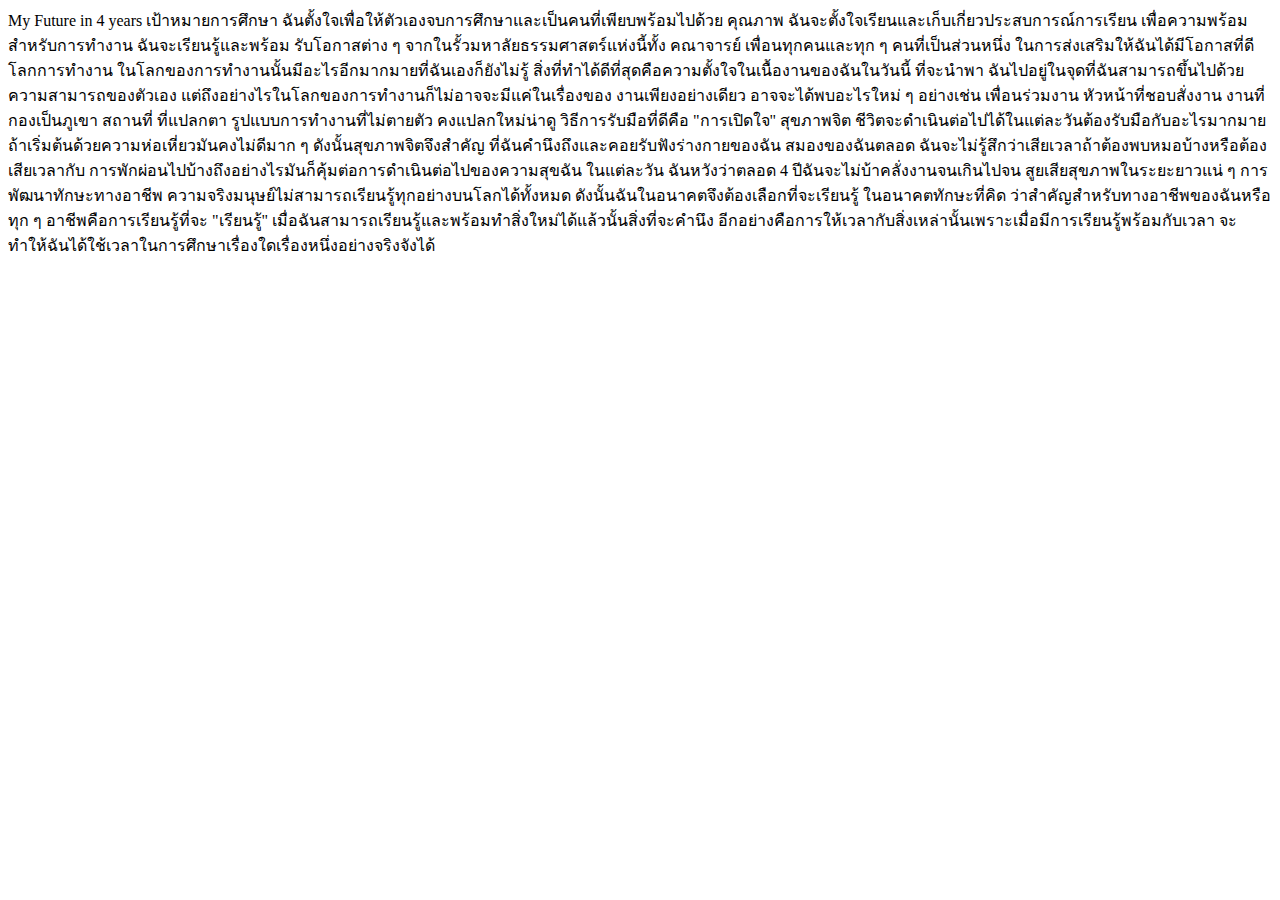
==== myfuture.html @ dcf992e1 "Add information for all HTML" ====
<!DOCTYPE html>
<html lang="en">
<head>
    <meta charset="UTF-8">
    <meta name="viewport" content="width=device-width, initial-scale=1.0">
    <title>Document</title>
</head>
<body>

    My Future in 4 years

    เป้าหมายการศึกษา
    ฉันตั้งใจเพื่อให้ตัวเองจบการศึกษาและเป็นคนที่เพียบพร้อมไปด้วย
    คุณภาพ ฉันจะตั้งใจเรียนและเก็บเกี่ยวประสบการณ์การเรียน
    เพื่อความพร้อมสำหรับการทำงาน ฉันจะเรียนรู้และพร้อม
    รับโอกาสต่าง ๆ จากในรั้วมหาลัยธรรมศาสตร์แห่งนี้ทั้ง
    คณาจารย์ เพื่อนทุกคนและทุก ๆ คนที่เป็นส่วนหนึ่ง
    ในการส่งเสริมให้ฉันได้มีโอกาสที่ดี 

    โลกการทำงาน
    ในโลกของการทำงานนั้นมีอะไรอีกมากมายที่ฉันเองก็ยังไม่รู้
    สิ่งที่ทำได้ดีที่สุดคือความตั้งใจในเนื้องานของฉันในวันนี้ ที่จะนำพา
    ฉันไปอยู่ในจุดที่ฉันสามารถขึ้นไปด้วยความสามารถของตัวเอง
    แต่ถึงอย่างไรในโลกของการทำงานก็ไม่อาจจะมีแค่ในเรื่องของ
    งานเพียงอย่างเดียว อาจจะได้พบอะไรใหม่ ๆ อย่างเช่น 
    เพื่อนร่วมงาน หัวหน้าที่ชอบสั่งงาน งานที่กองเป็นภูเขา สถานที่
    ที่แปลกตา รูปแบบการทำงานที่ไม่ตายตัว คงแปลกใหม่น่าดู
    วิธีการรับมือที่ดีคือ "การเปิดใจ" 

    สุขภาพจิต
    ชีวิตจะดำเนินต่อไปได้ในแต่ละวันต้องรับมือกับอะไรมากมาย
    ถ้าเริ่มต้นด้วยความห่อเหี่ยวมันคงไม่ดีมาก ๆ ดังนั้นสุขภาพจิตจึงสำคัญ
    ที่ฉันคำนึงถึงและคอยรับฟังร่างกายของฉัน สมองของฉันตลอด
    ฉันจะไม่รู้สึกว่าเสียเวลาถ้าต้องพบหมอบ้างหรือต้องเสียเวลากับ
    การพักผ่อนไปบ้างถึงอย่างไรมันก็คุ้มต่อการดำเนินต่อไปของความสุขฉัน
    ในแต่ละวัน ฉันหวังว่าตลอด 4 ปีฉันจะไม่บ้าคลั่งงานจนเกินไปจน
    สูยเสียสุขภาพในระยะยาวแน่ ๆ

    การพัฒนาทักษะทางอาชีพ
    ความจริงมนุษย์ไม่สามารถเรียนรู้ทุกอย่างบนโลกได้ทั้งหมด
    ดังนั้นฉันในอนาคตจึงต้องเลือกที่จะเรียนรู้ ในอนาคตทักษะที่คิด
    ว่าสำคัญสำหรับทางอาชีพของฉันหรือทุก ๆ อาชีพคือการเรียนรู้ที่จะ
    "เรียนรู้" เมื่อฉันสามารถเรียนรู้และพร้อมทำสิ่งใหม่ได้แล้วนั้นสิ่งที่จะคำนึง
    อีกอย่างคือการให้เวลากับสิ่งเหล่านั้นเพราะเมื่อมีการเรียนรู้พร้อมกับเวลา
    จะทำให้ฉันได้ใช้เวลาในการศึกษาเรื่องใดเรื่องหนึ่งอย่างจริงจังได้

</body>
</html>
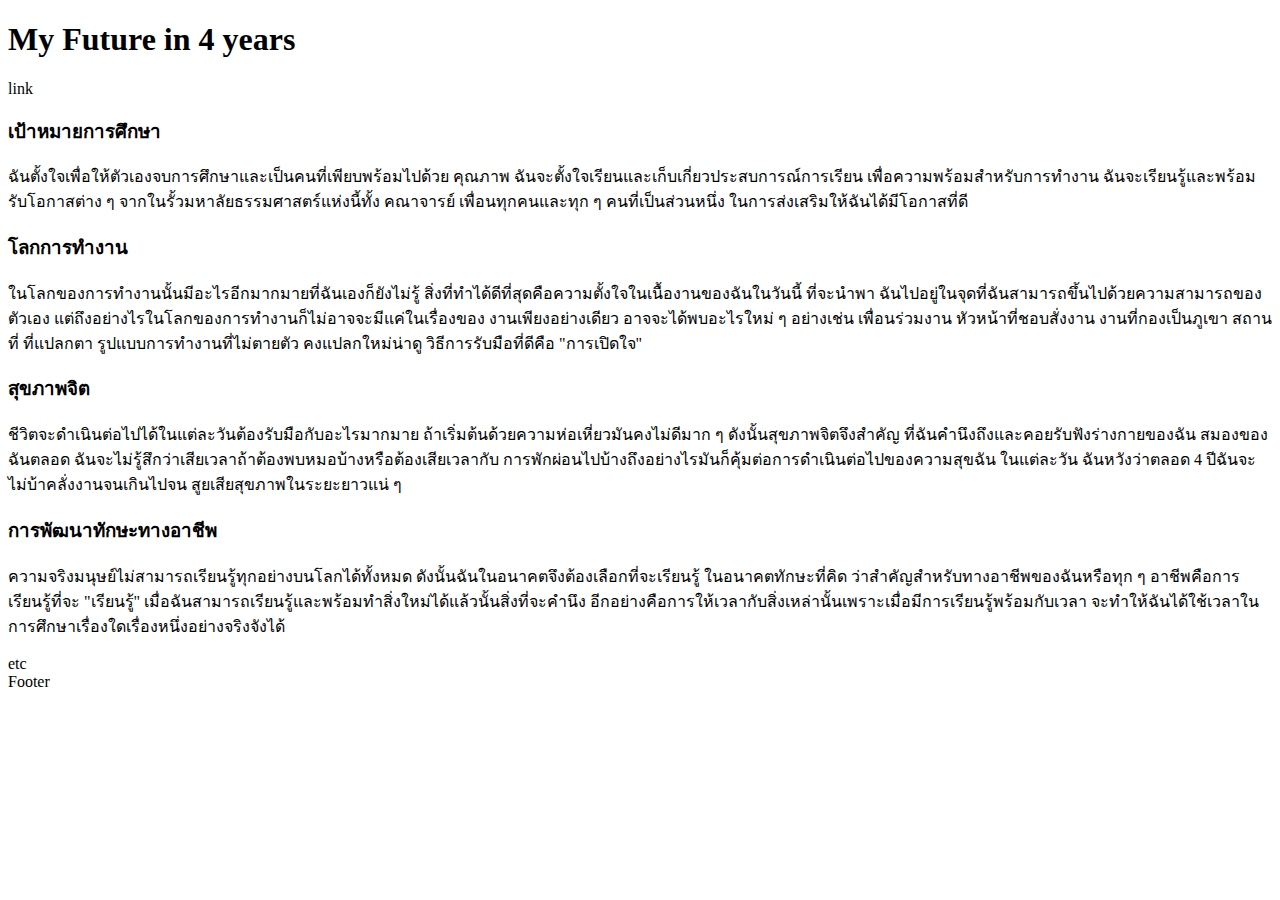
==== commit 652ab344: "Update HTML file and Create mystyle.css" ====
--- a/myfuture.html
+++ b/myfuture.html
@@ -7,42 +7,54 @@
 </head>
 <body>
 
-    My Future in 4 years
+    <header>
+        <h1>My Future in 4 years</h1>
+    </header>
 
-    เป้าหมายการศึกษา
-    ฉันตั้งใจเพื่อให้ตัวเองจบการศึกษาและเป็นคนที่เพียบพร้อมไปด้วย
-    คุณภาพ ฉันจะตั้งใจเรียนและเก็บเกี่ยวประสบการณ์การเรียน
-    เพื่อความพร้อมสำหรับการทำงาน ฉันจะเรียนรู้และพร้อม
-    รับโอกาสต่าง ๆ จากในรั้วมหาลัยธรรมศาสตร์แห่งนี้ทั้ง
-    คณาจารย์ เพื่อนทุกคนและทุก ๆ คนที่เป็นส่วนหนึ่ง
-    ในการส่งเสริมให้ฉันได้มีโอกาสที่ดี 
+    <nav>link</nav>
 
-    โลกการทำงาน
-    ในโลกของการทำงานนั้นมีอะไรอีกมากมายที่ฉันเองก็ยังไม่รู้
-    สิ่งที่ทำได้ดีที่สุดคือความตั้งใจในเนื้องานของฉันในวันนี้ ที่จะนำพา
-    ฉันไปอยู่ในจุดที่ฉันสามารถขึ้นไปด้วยความสามารถของตัวเอง
-    แต่ถึงอย่างไรในโลกของการทำงานก็ไม่อาจจะมีแค่ในเรื่องของ
-    งานเพียงอย่างเดียว อาจจะได้พบอะไรใหม่ ๆ อย่างเช่น 
-    เพื่อนร่วมงาน หัวหน้าที่ชอบสั่งงาน งานที่กองเป็นภูเขา สถานที่
-    ที่แปลกตา รูปแบบการทำงานที่ไม่ตายตัว คงแปลกใหม่น่าดู
-    วิธีการรับมือที่ดีคือ "การเปิดใจ" 
+    <article>
+        <h3>เป้าหมายการศึกษา</h3>
+        <p>ฉันตั้งใจเพื่อให้ตัวเองจบการศึกษาและเป็นคนที่เพียบพร้อมไปด้วย
+            คุณภาพ ฉันจะตั้งใจเรียนและเก็บเกี่ยวประสบการณ์การเรียน
+            เพื่อความพร้อมสำหรับการทำงาน ฉันจะเรียนรู้และพร้อม
+            รับโอกาสต่าง ๆ จากในรั้วมหาลัยธรรมศาสตร์แห่งนี้ทั้ง
+            คณาจารย์ เพื่อนทุกคนและทุก ๆ คนที่เป็นส่วนหนึ่ง
+            ในการส่งเสริมให้ฉันได้มีโอกาสที่ดี</p>
 
-    สุขภาพจิต
-    ชีวิตจะดำเนินต่อไปได้ในแต่ละวันต้องรับมือกับอะไรมากมาย
-    ถ้าเริ่มต้นด้วยความห่อเหี่ยวมันคงไม่ดีมาก ๆ ดังนั้นสุขภาพจิตจึงสำคัญ
-    ที่ฉันคำนึงถึงและคอยรับฟังร่างกายของฉัน สมองของฉันตลอด
-    ฉันจะไม่รู้สึกว่าเสียเวลาถ้าต้องพบหมอบ้างหรือต้องเสียเวลากับ
-    การพักผ่อนไปบ้างถึงอย่างไรมันก็คุ้มต่อการดำเนินต่อไปของความสุขฉัน
-    ในแต่ละวัน ฉันหวังว่าตลอด 4 ปีฉันจะไม่บ้าคลั่งงานจนเกินไปจน
-    สูยเสียสุขภาพในระยะยาวแน่ ๆ
+        <h3>โลกการทำงาน</h3>
+        <p>ในโลกของการทำงานนั้นมีอะไรอีกมากมายที่ฉันเองก็ยังไม่รู้
+            สิ่งที่ทำได้ดีที่สุดคือความตั้งใจในเนื้องานของฉันในวันนี้ ที่จะนำพา
+            ฉันไปอยู่ในจุดที่ฉันสามารถขึ้นไปด้วยความสามารถของตัวเอง
+            แต่ถึงอย่างไรในโลกของการทำงานก็ไม่อาจจะมีแค่ในเรื่องของ
+            งานเพียงอย่างเดียว อาจจะได้พบอะไรใหม่ ๆ อย่างเช่น 
+            เพื่อนร่วมงาน หัวหน้าที่ชอบสั่งงาน งานที่กองเป็นภูเขา สถานที่
+            ที่แปลกตา รูปแบบการทำงานที่ไม่ตายตัว คงแปลกใหม่น่าดู
+            วิธีการรับมือที่ดีคือ "การเปิดใจ"</p>
+    
+        <h3>สุขภาพจิต</h3>
+        <p>ชีวิตจะดำเนินต่อไปได้ในแต่ละวันต้องรับมือกับอะไรมากมาย
+            ถ้าเริ่มต้นด้วยความห่อเหี่ยวมันคงไม่ดีมาก ๆ ดังนั้นสุขภาพจิตจึงสำคัญ
+            ที่ฉันคำนึงถึงและคอยรับฟังร่างกายของฉัน สมองของฉันตลอด
+            ฉันจะไม่รู้สึกว่าเสียเวลาถ้าต้องพบหมอบ้างหรือต้องเสียเวลากับ
+            การพักผ่อนไปบ้างถึงอย่างไรมันก็คุ้มต่อการดำเนินต่อไปของความสุขฉัน
+            ในแต่ละวัน ฉันหวังว่าตลอด 4 ปีฉันจะไม่บ้าคลั่งงานจนเกินไปจน
+            สูยเสียสุขภาพในระยะยาวแน่ ๆ</p>
+    
+        <h3>การพัฒนาทักษะทางอาชีพ</h3>
+        <p>ความจริงมนุษย์ไม่สามารถเรียนรู้ทุกอย่างบนโลกได้ทั้งหมด
+            ดังนั้นฉันในอนาคตจึงต้องเลือกที่จะเรียนรู้ ในอนาคตทักษะที่คิด
+            ว่าสำคัญสำหรับทางอาชีพของฉันหรือทุก ๆ อาชีพคือการเรียนรู้ที่จะ
+            "เรียนรู้" เมื่อฉันสามารถเรียนรู้และพร้อมทำสิ่งใหม่ได้แล้วนั้นสิ่งที่จะคำนึง
+            อีกอย่างคือการให้เวลากับสิ่งเหล่านั้นเพราะเมื่อมีการเรียนรู้พร้อมกับเวลา
+            จะทำให้ฉันได้ใช้เวลาในการศึกษาเรื่องใดเรื่องหนึ่งอย่างจริงจังได้</p>
+    </article>
 
-    การพัฒนาทักษะทางอาชีพ
-    ความจริงมนุษย์ไม่สามารถเรียนรู้ทุกอย่างบนโลกได้ทั้งหมด
-    ดังนั้นฉันในอนาคตจึงต้องเลือกที่จะเรียนรู้ ในอนาคตทักษะที่คิด
-    ว่าสำคัญสำหรับทางอาชีพของฉันหรือทุก ๆ อาชีพคือการเรียนรู้ที่จะ
-    "เรียนรู้" เมื่อฉันสามารถเรียนรู้และพร้อมทำสิ่งใหม่ได้แล้วนั้นสิ่งที่จะคำนึง
-    อีกอย่างคือการให้เวลากับสิ่งเหล่านั้นเพราะเมื่อมีการเรียนรู้พร้อมกับเวลา
-    จะทำให้ฉันได้ใช้เวลาในการศึกษาเรื่องใดเรื่องหนึ่งอย่างจริงจังได้
+    <div>etc</div>
+    
+    <footer>Footer</footer>
 
+    
+    
 </body>
 </html>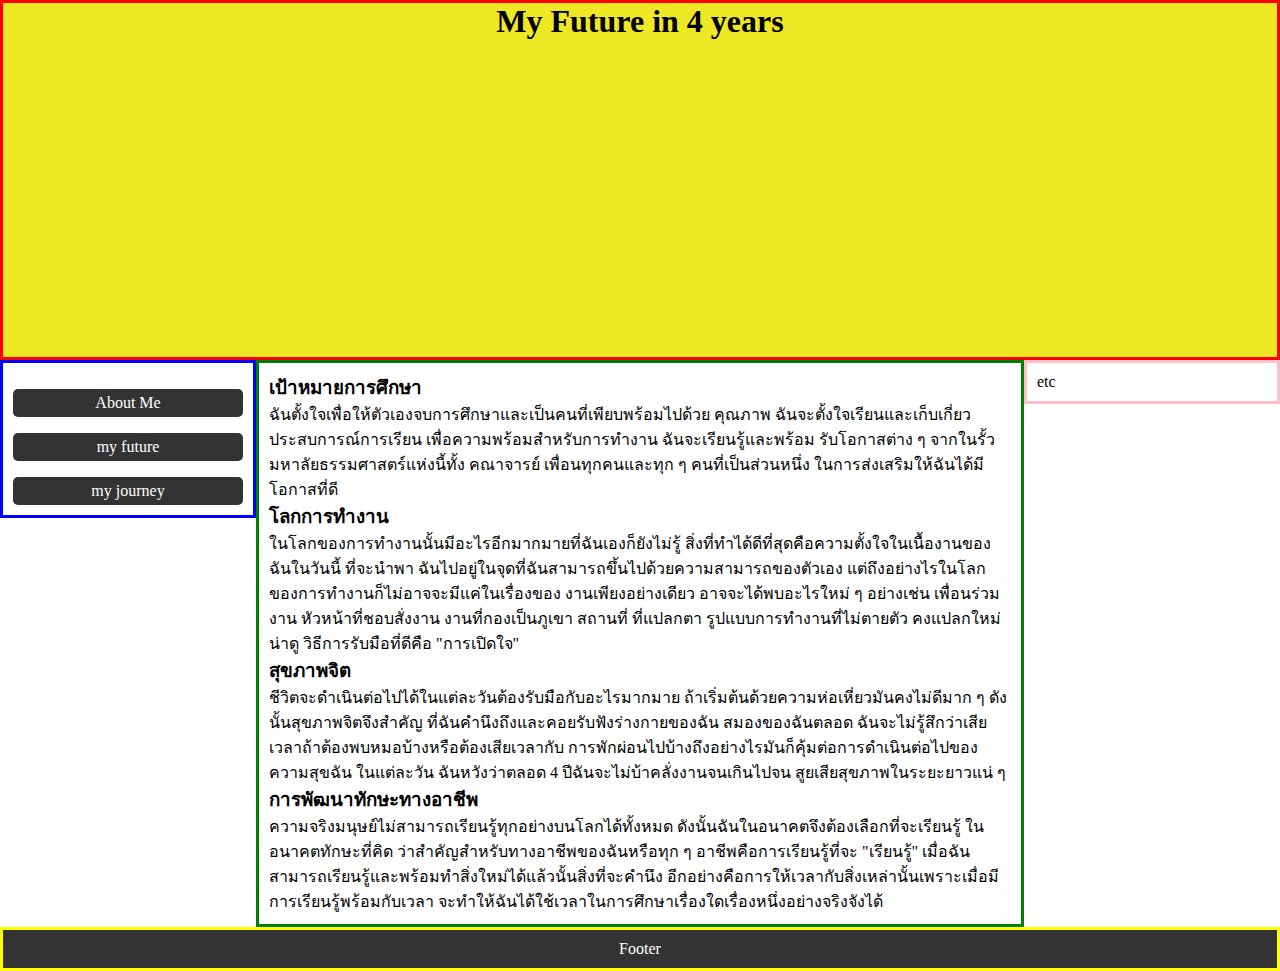
==== commit 32d39218: "Update over all of HTML and CSS" ====
--- a/myfuture.html
+++ b/myfuture.html
@@ -4,14 +4,19 @@
     <meta charset="UTF-8">
     <meta name="viewport" content="width=device-width, initial-scale=1.0">
     <title>Document</title>
+    <link rel="stylesheet" href="mystyle.css">
 </head>
 <body>
 
-    <header>
+    <header class="header_ft">
         <h1>My Future in 4 years</h1>
     </header>
 
-    <nav>link</nav>
+    <nav class="pages">
+        <a href="index.html" class="button">About Me</a>
+        <a href="myfuture.html" class="button">my future</a>
+        <a href="myjourney.html" class="button">my journey</a>
+    </nav>
 
     <article>
         <h3>เป้าหมายการศึกษา</h3>
@@ -50,8 +55,8 @@
             จะทำให้ฉันได้ใช้เวลาในการศึกษาเรื่องใดเรื่องหนึ่งอย่างจริงจังได้</p>
     </article>
 
-    <div>etc</div>
-    
+    <div class="etc">etc</div>
+
     <footer>Footer</footer>
 
     
--- a/mystyle.css
+++ b/mystyle.css
@@ -0,0 +1,60 @@
+* {
+    padding: 0;
+    margin: 0;
+    box-sizing: border-box;
+}
+
+header {
+    border: solid red;
+    height: 360px;
+    width: 100%;
+}
+
+.header_ft {
+    background-color: rgb(238, 231, 36);
+    text-align: center;
+}
+
+.pages {
+    border: solid blue;
+    padding: 10px;
+    width: 20%;
+    float: left;
+}
+
+.button {
+    text-decoration: none;
+    margin-top: 16px;
+    padding: 5px 0;
+    width: 100%;
+    float: left;
+    clear: both;
+    color: #fff;
+    text-align: center;
+    background-color: #333;
+    border-radius: 5px;
+}
+
+article {
+    border: solid green;
+    padding: 10px;
+    width: 60%;
+    float: left;
+}
+
+.etc {
+    border: solid pink;
+    padding: 10px;
+    width: 20%;
+    float: left;
+}
+
+footer {
+    border: solid yellow;
+    padding: 10px;
+    width: 100%;
+    clear: both;
+    color: #fff;
+    background-color: #333;
+    text-align: center;
+}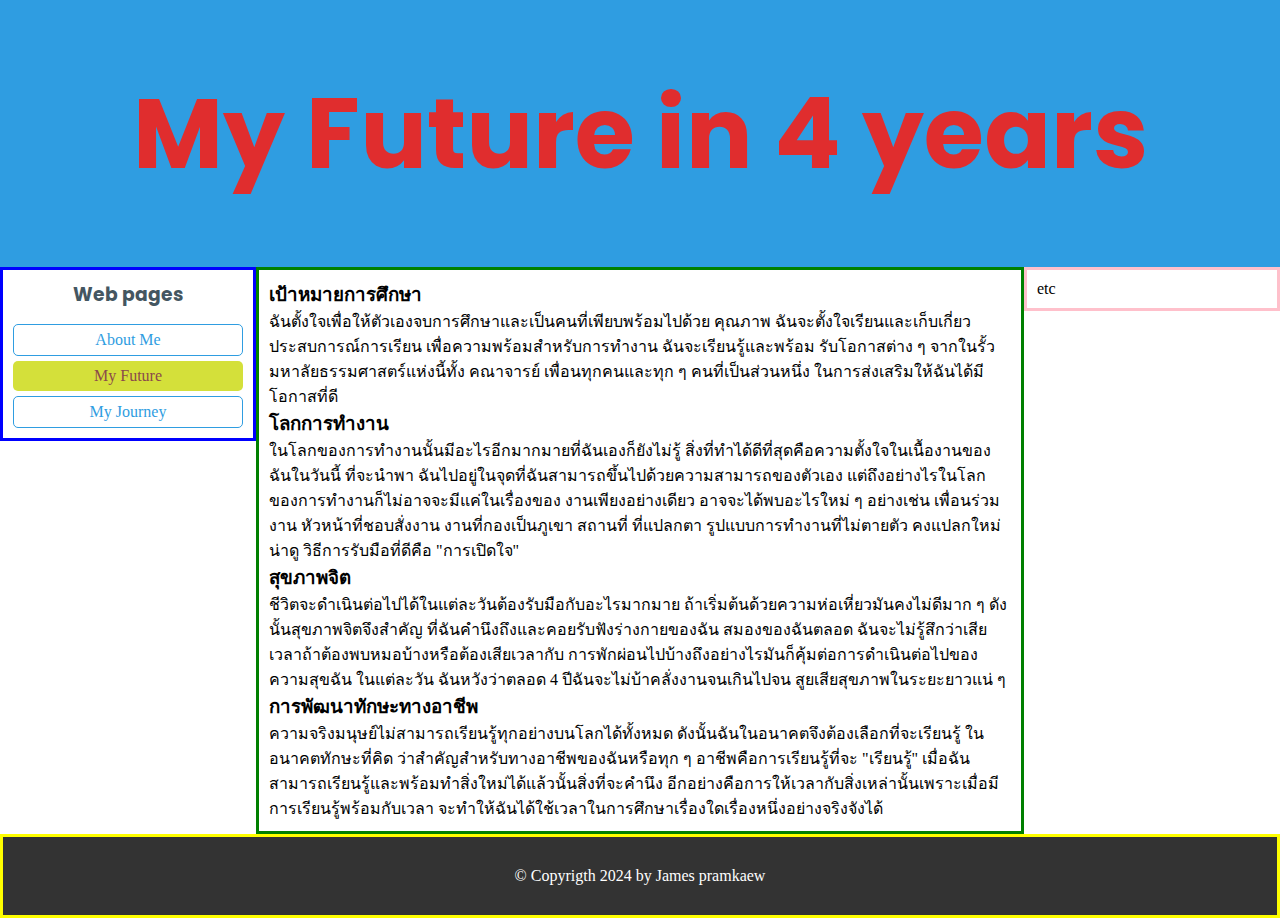
==== commit 949a947c: "Update for all" ====
--- a/myfuture.html
+++ b/myfuture.html
@@ -13,9 +13,10 @@
     </header>
 
     <nav class="pages">
+        <h3>Web pages</h3>
         <a href="index.html" class="button">About Me</a>
-        <a href="myfuture.html" class="button">my future</a>
-        <a href="myjourney.html" class="button">my journey</a>
+        <a href="myfuture.html" id="here">My Future</a>
+        <a href="myjourney.html" class="button">My Journey</a>
     </nav>
 
     <article>
@@ -57,7 +58,7 @@
 
     <div class="etc">etc</div>
 
-    <footer>Footer</footer>
+    <footer>&copy Copyrigth 2024 by James pramkaew</footer>
 
     
     
--- a/mystyle.css
+++ b/mystyle.css
@@ -1,3 +1,5 @@
+@import url('https://fonts.googleapis.com/css2?family=Poppins:ital,wght@0,100;0,200;0,300;0,400;0,500;0,600;0,700;0,800;0,900;1,100;1,200;1,300;1,400;1,500;1,600;1,700;1,800;1,900&display=swap');
+
 * {
     padding: 0;
     margin: 0;
@@ -5,14 +7,19 @@
 }
 
 header {
-    border: solid red;
-    height: 360px;
+    padding: 60px;
     width: 100%;
 }
 
 .header_ft {
-    background-color: rgb(238, 231, 36);
+    background-color: #2F9DE1;
     text-align: center;
+}
+
+.header_ft h1 {
+    font-family: Poppins;
+    font-size: 98px;
+    color: #E02D2E;
 }
 
 .pages {
@@ -22,16 +29,37 @@
     float: left;
 }
 
+.pages h3 {
+    font-family: Poppins;
+    color: #445661;
+    text-align: center;
+    margin-bottom: 10px;
+}
+
 .button {
     text-decoration: none;
-    margin-top: 16px;
-    padding: 5px 0;
+    margin-top: 5px;
+    padding: 6px 0;
     width: 100%;
     float: left;
     clear: both;
-    color: #fff;
+    color: #2F9DE1;
     text-align: center;
-    background-color: #333;
+    /* background-color: #D4E03A; */
+    border: 1px solid #2F9DE1;
+    border-radius: 5px;
+}
+
+#here {
+    text-decoration: none;
+    margin-top: 5px;
+    padding: 6px 0;
+    width: 100%;
+    float: left;
+    clear: both;
+    color: #8B4A4B;
+    text-align: center;
+    background-color: #D4E03A;
     border-radius: 5px;
 }
 
@@ -51,7 +79,7 @@
 
 footer {
     border: solid yellow;
-    padding: 10px;
+    padding: 30px;
     width: 100%;
     clear: both;
     color: #fff;
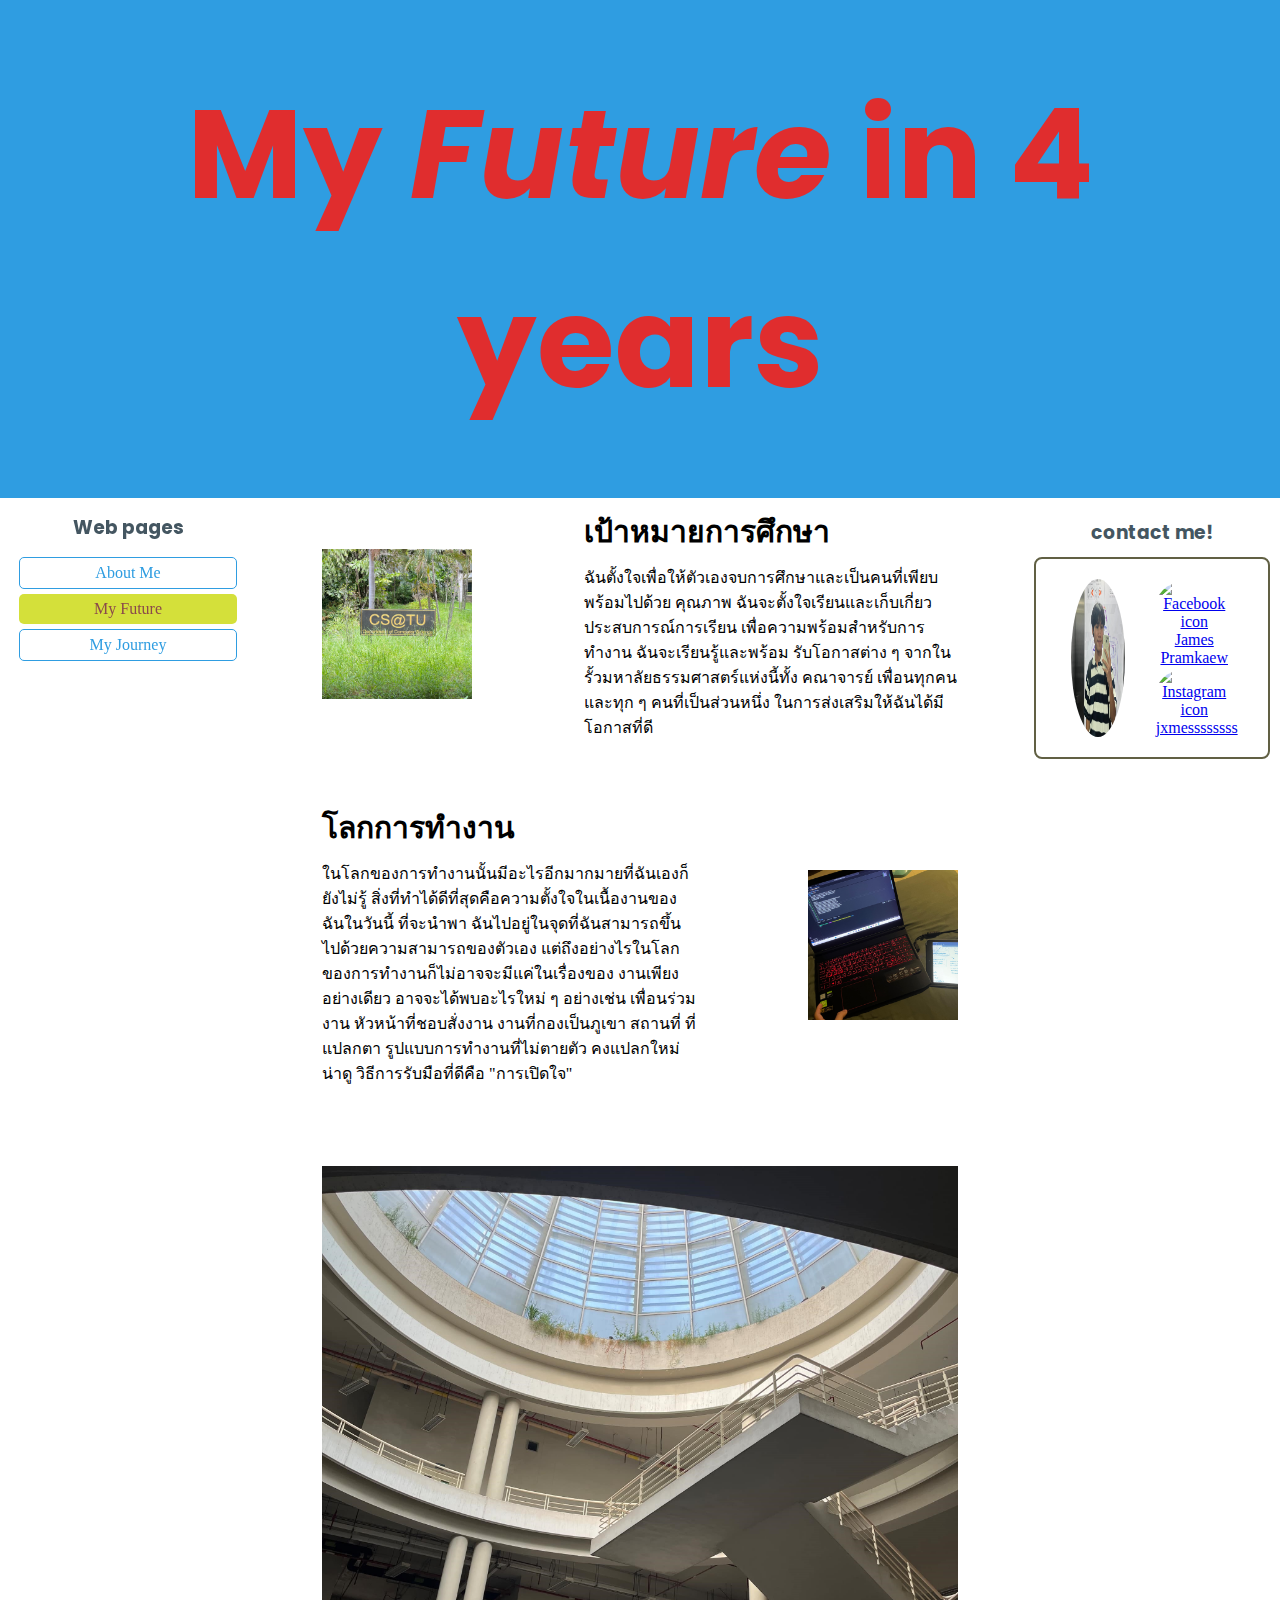
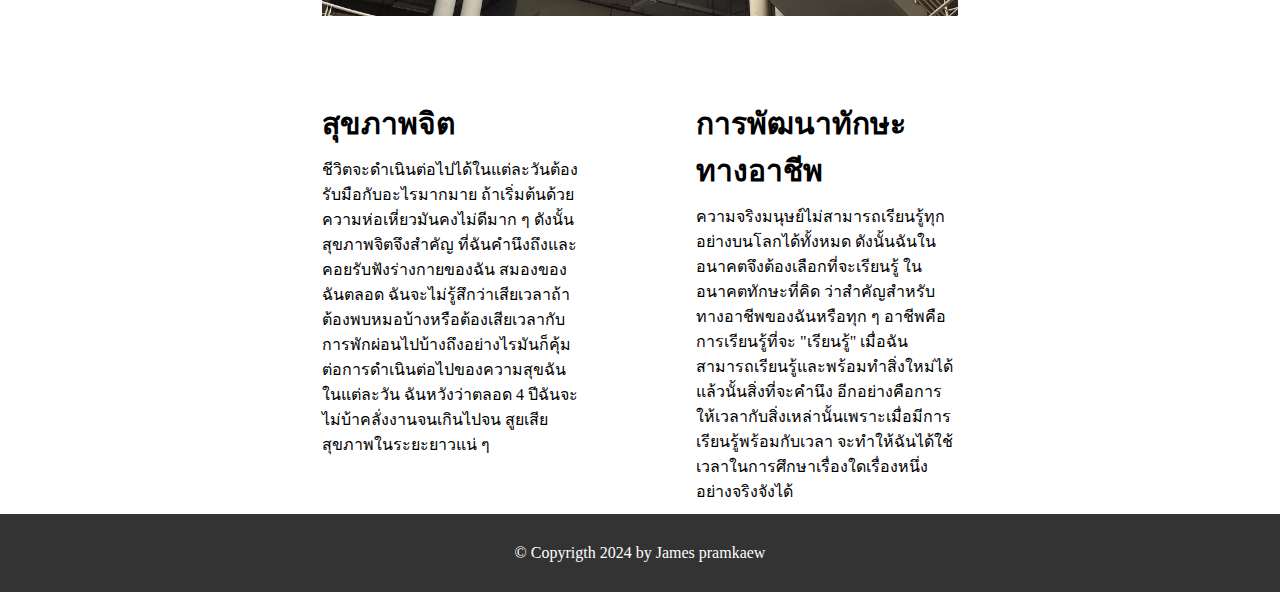
==== commit ed98f093: "Update Decorate web page, create resources to add photo" ====
--- a/myfuture.html
+++ b/myfuture.html
@@ -3,60 +3,111 @@
 <head>
     <meta charset="UTF-8">
     <meta name="viewport" content="width=device-width, initial-scale=1.0">
-    <title>Document</title>
+    <title>My Future</title>
     <link rel="stylesheet" href="mystyle.css">
 </head>
 <body>
 
+    <!-- header section -->
     <header class="header_ft">
-        <h1>My Future in 4 years</h1>
+        <h1>My <i>Future</i> in 4 years</h1>
     </header>
+    <!-- header section -->
 
+    <!-- nav section -->
     <nav class="pages">
-        <h3>Web pages</h3>
-        <a href="index.html" class="button">About Me</a>
-        <a href="myfuture.html" id="here">My Future</a>
-        <a href="myjourney.html" class="button">My Journey</a>
+        <div class="pages-con">
+            <h3>Web pages</h3>
+            <div>
+                <a href="index.html" class="button">About Me</a>
+                <a href="myfuture.html" id="here">My Future</a>
+                <a href="myjourney.html" class="button">My Journey</a>
+            </div>
+        </div>
     </nav>
+    <!-- nav section -->
 
+    <!-- article section -->
     <article>
-        <h3>เป้าหมายการศึกษา</h3>
-        <p>ฉันตั้งใจเพื่อให้ตัวเองจบการศึกษาและเป็นคนที่เพียบพร้อมไปด้วย
-            คุณภาพ ฉันจะตั้งใจเรียนและเก็บเกี่ยวประสบการณ์การเรียน
-            เพื่อความพร้อมสำหรับการทำงาน ฉันจะเรียนรู้และพร้อม
-            รับโอกาสต่าง ๆ จากในรั้วมหาลัยธรรมศาสตร์แห่งนี้ทั้ง
-            คณาจารย์ เพื่อนทุกคนและทุก ๆ คนที่เป็นส่วนหนึ่ง
-            ในการส่งเสริมให้ฉันได้มีโอกาสที่ดี</p>
+        <div class="container">
+            <div class="con-1">
+                <img src="resources/cstu_sign.jpg" alt="CSTU sign">
+                <div class="con-1-info">
+                    <h3>เป้าหมายการศึกษา</h3>
+                    <p>ฉันตั้งใจเพื่อให้ตัวเองจบการศึกษาและเป็นคนที่เพียบพร้อมไปด้วย
+                        คุณภาพ ฉันจะตั้งใจเรียนและเก็บเกี่ยวประสบการณ์การเรียน
+                        เพื่อความพร้อมสำหรับการทำงาน ฉันจะเรียนรู้และพร้อม
+                        รับโอกาสต่าง ๆ จากในรั้วมหาลัยธรรมศาสตร์แห่งนี้ทั้ง
+                        คณาจารย์ เพื่อนทุกคนและทุก ๆ คนที่เป็นส่วนหนึ่ง
+                        ในการส่งเสริมให้ฉันได้มีโอกาสที่ดี
+                    </p>
+                </div>
+            </div>
 
-        <h3>โลกการทำงาน</h3>
-        <p>ในโลกของการทำงานนั้นมีอะไรอีกมากมายที่ฉันเองก็ยังไม่รู้
-            สิ่งที่ทำได้ดีที่สุดคือความตั้งใจในเนื้องานของฉันในวันนี้ ที่จะนำพา
-            ฉันไปอยู่ในจุดที่ฉันสามารถขึ้นไปด้วยความสามารถของตัวเอง
-            แต่ถึงอย่างไรในโลกของการทำงานก็ไม่อาจจะมีแค่ในเรื่องของ
-            งานเพียงอย่างเดียว อาจจะได้พบอะไรใหม่ ๆ อย่างเช่น 
-            เพื่อนร่วมงาน หัวหน้าที่ชอบสั่งงาน งานที่กองเป็นภูเขา สถานที่
-            ที่แปลกตา รูปแบบการทำงานที่ไม่ตายตัว คงแปลกใหม่น่าดู
-            วิธีการรับมือที่ดีคือ "การเปิดใจ"</p>
-    
-        <h3>สุขภาพจิต</h3>
-        <p>ชีวิตจะดำเนินต่อไปได้ในแต่ละวันต้องรับมือกับอะไรมากมาย
-            ถ้าเริ่มต้นด้วยความห่อเหี่ยวมันคงไม่ดีมาก ๆ ดังนั้นสุขภาพจิตจึงสำคัญ
-            ที่ฉันคำนึงถึงและคอยรับฟังร่างกายของฉัน สมองของฉันตลอด
-            ฉันจะไม่รู้สึกว่าเสียเวลาถ้าต้องพบหมอบ้างหรือต้องเสียเวลากับ
-            การพักผ่อนไปบ้างถึงอย่างไรมันก็คุ้มต่อการดำเนินต่อไปของความสุขฉัน
-            ในแต่ละวัน ฉันหวังว่าตลอด 4 ปีฉันจะไม่บ้าคลั่งงานจนเกินไปจน
-            สูยเสียสุขภาพในระยะยาวแน่ ๆ</p>
-    
-        <h3>การพัฒนาทักษะทางอาชีพ</h3>
-        <p>ความจริงมนุษย์ไม่สามารถเรียนรู้ทุกอย่างบนโลกได้ทั้งหมด
-            ดังนั้นฉันในอนาคตจึงต้องเลือกที่จะเรียนรู้ ในอนาคตทักษะที่คิด
-            ว่าสำคัญสำหรับทางอาชีพของฉันหรือทุก ๆ อาชีพคือการเรียนรู้ที่จะ
-            "เรียนรู้" เมื่อฉันสามารถเรียนรู้และพร้อมทำสิ่งใหม่ได้แล้วนั้นสิ่งที่จะคำนึง
-            อีกอย่างคือการให้เวลากับสิ่งเหล่านั้นเพราะเมื่อมีการเรียนรู้พร้อมกับเวลา
-            จะทำให้ฉันได้ใช้เวลาในการศึกษาเรื่องใดเรื่องหนึ่งอย่างจริงจังได้</p>
+            <div class="con-2">
+                <div class="con-2-info">
+                    <h3>โลกการทำงาน</h3>
+                    <p>ในโลกของการทำงานนั้นมีอะไรอีกมากมายที่ฉันเองก็ยังไม่รู้
+                        สิ่งที่ทำได้ดีที่สุดคือความตั้งใจในเนื้องานของฉันในวันนี้ ที่จะนำพา
+                        ฉันไปอยู่ในจุดที่ฉันสามารถขึ้นไปด้วยความสามารถของตัวเอง
+                        แต่ถึงอย่างไรในโลกของการทำงานก็ไม่อาจจะมีแค่ในเรื่องของ
+                        งานเพียงอย่างเดียว อาจจะได้พบอะไรใหม่ ๆ อย่างเช่น
+                        เพื่อนร่วมงาน หัวหน้าที่ชอบสั่งงาน งานที่กองเป็นภูเขา สถานที่
+                        ที่แปลกตา รูปแบบการทำงานที่ไม่ตายตัว คงแปลกใหม่น่าดู
+                        วิธีการรับมือที่ดีคือ "การเปิดใจ"
+                    </p>
+                </div>
+                <img src="resources/work.jpg" alt="I was working">
+            </div>
+
+            <div class="sc">
+                <img src="resources/sc.jpg" alt="SC building">
+            </div>
+
+            <div class="con-34">
+                <div class="con-3">
+                    <h3>สุขภาพจิต</h3>
+                    <p>ชีวิตจะดำเนินต่อไปได้ในแต่ละวันต้องรับมือกับอะไรมากมาย
+                        ถ้าเริ่มต้นด้วยความห่อเหี่ยวมันคงไม่ดีมาก ๆ ดังนั้นสุขภาพจิตจึงสำคัญ
+                        ที่ฉันคำนึงถึงและคอยรับฟังร่างกายของฉัน สมองของฉันตลอด
+                        ฉันจะไม่รู้สึกว่าเสียเวลาถ้าต้องพบหมอบ้างหรือต้องเสียเวลากับ
+                        การพักผ่อนไปบ้างถึงอย่างไรมันก็คุ้มต่อการดำเนินต่อไปของความสุขฉัน
+                        ในแต่ละวัน ฉันหวังว่าตลอด 4 ปีฉันจะไม่บ้าคลั่งงานจนเกินไปจน
+                        สูยเสียสุขภาพในระยะยาวแน่ ๆ
+                    </p>
+                </div>
+                <div class="con-4">
+                    <h3>การพัฒนาทักษะทางอาชีพ</h3>
+                    <p>ความจริงมนุษย์ไม่สามารถเรียนรู้ทุกอย่างบนโลกได้ทั้งหมด
+                        ดังนั้นฉันในอนาคตจึงต้องเลือกที่จะเรียนรู้ ในอนาคตทักษะที่คิด
+                        ว่าสำคัญสำหรับทางอาชีพของฉันหรือทุก ๆ อาชีพคือการเรียนรู้ที่จะ
+                        "เรียนรู้" เมื่อฉันสามารถเรียนรู้และพร้อมทำสิ่งใหม่ได้แล้วนั้นสิ่งที่จะคำนึง
+                        อีกอย่างคือการให้เวลากับสิ่งเหล่านั้นเพราะเมื่อมีการเรียนรู้พร้อมกับเวลา
+                        จะทำให้ฉันได้ใช้เวลาในการศึกษาเรื่องใดเรื่องหนึ่งอย่างจริงจังได้
+                    </p>
+                </div>
+            </div>
+
+        </div>
     </article>
+    <!-- article section -->
 
-    <div class="etc">etc</div>
+    <!-- ads or etc section -->
+    <div class="etc">
+        <h3>contact me!</h3>
+        <div class="etc-con">
+            <img src="resources/me.jpg" alt="Me">
+            <div class="contact">
+                <a href="https://www.facebook.com/profile.php?id=100005479028654&locale=th_TH" target="_blank">
+                    <img src="https://upload.wikimedia.org/wikipedia/commons/thumb/0/05/Facebook_Logo_%282019%29.png/800px-Facebook_Logo_%282019%29.png" alt="Facebook icon"><p>James Pramkaew</p>
+                </a>
+                <a href="https://www.instagram.com/jxmessssssss/" target="_blank" >
+                    <img src="https://upload.wikimedia.org/wikipedia/commons/thumb/9/95/Instagram_logo_2022.svg/1000px-Instagram_logo_2022.svg.png" alt="Instagram icon"><p>jxmessssssss</p>
+                </a>
+            </div>
+        </div>
+    </div>
+    <!-- ads or etc section -->
 
     <footer>&copy Copyrigth 2024 by James pramkaew</footer>
 
--- a/mystyle.css
+++ b/mystyle.css
@@ -18,12 +18,12 @@
 
 .header_ft h1 {
     font-family: Poppins;
-    font-size: 98px;
+    font-size: 126px;
     color: #E02D2E;
 }
 
 .pages {
-    border: solid blue;
+    /* border: solid blue; */
     padding: 10px;
     width: 20%;
     float: left;
@@ -36,6 +36,12 @@
     margin-bottom: 10px;
 }
 
+.pages-con {
+    padding: 2% 4%;
+    position: sticky;
+    top: 0px;
+}
+
 .button {
     text-decoration: none;
     margin-top: 5px;
@@ -46,7 +52,7 @@
     color: #2F9DE1;
     text-align: center;
     /* background-color: #D4E03A; */
-    border: 1px solid #2F9DE1;
+    border: 1.8px solid #2F9DE1;
     border-radius: 5px;
 }
 
@@ -64,21 +70,122 @@
 }
 
 article {
-    border: solid green;
+    /* border: solid green; */
     padding: 10px;
     width: 60%;
     float: left;
 }
 
+.con-1 {
+    display: flex;
+    justify-content: space-around;
+    align-items: center;
+}
+
+.con-1 img {
+    width: 20%;
+}
+
+.con-1-info {
+    width: 50%;
+}
+
+.con-1-info h3 {
+    font-size: 30px;
+    margin-bottom: 10px;
+}
+
+.con-2 {
+    margin-top: 4rem;
+    display: flex;
+    justify-content: space-around;
+    align-items: center;
+}
+
+.con-2 h3 {
+    font-size: 30px;
+    margin-bottom: 10px;
+}
+
+.con-2-info {
+    width: 50%;
+}
+
+.con-2 img {
+    width: 20%;
+}
+
+.sc {
+    margin-top: 5rem;
+    text-align: center;
+}
+
+.sc img {
+    width: 85%;
+}
+
+.con-3 {
+    width: 35%;
+}
+
+.con-3 h3 {
+    font-size: 30px;
+    margin-bottom: 10px;
+}
+
+.con-4 {
+    width: 35%;
+}
+
+.con-4 h3 {
+    font-size: 30px;
+    margin-bottom: 10px;
+}
+
+.con-34 {
+    display: flex;
+    justify-content: space-around;
+    /* border: solid orange; */
+    margin-top: 5rem;
+}
+
 .etc {
-    border: solid pink;
     padding: 10px;
     width: 20%;
     float: left;
+    text-align: center;
+}
+
+.etc h3 {
+    margin: 10px 0;
+    font-family: Poppins;
+    color: #445661;
+}
+
+.etc img {
+    width: 28%;
+    border-radius: 100%;
+}
+
+.etc-con {
+    padding: 20px;
+    display: flex;
+    justify-content: space-around;
+    border: 2px solid #616044;
+    border-radius: 8px;
+}
+
+.contact img {
+    width: 15%;
+}
+
+.contact {
+    /* border: solid red; */
+    width: 40%;
+    text-align: center;
 }
 
 footer {
-    border: solid yellow;
     padding: 30px;
     width: 100%;
     clear: both;
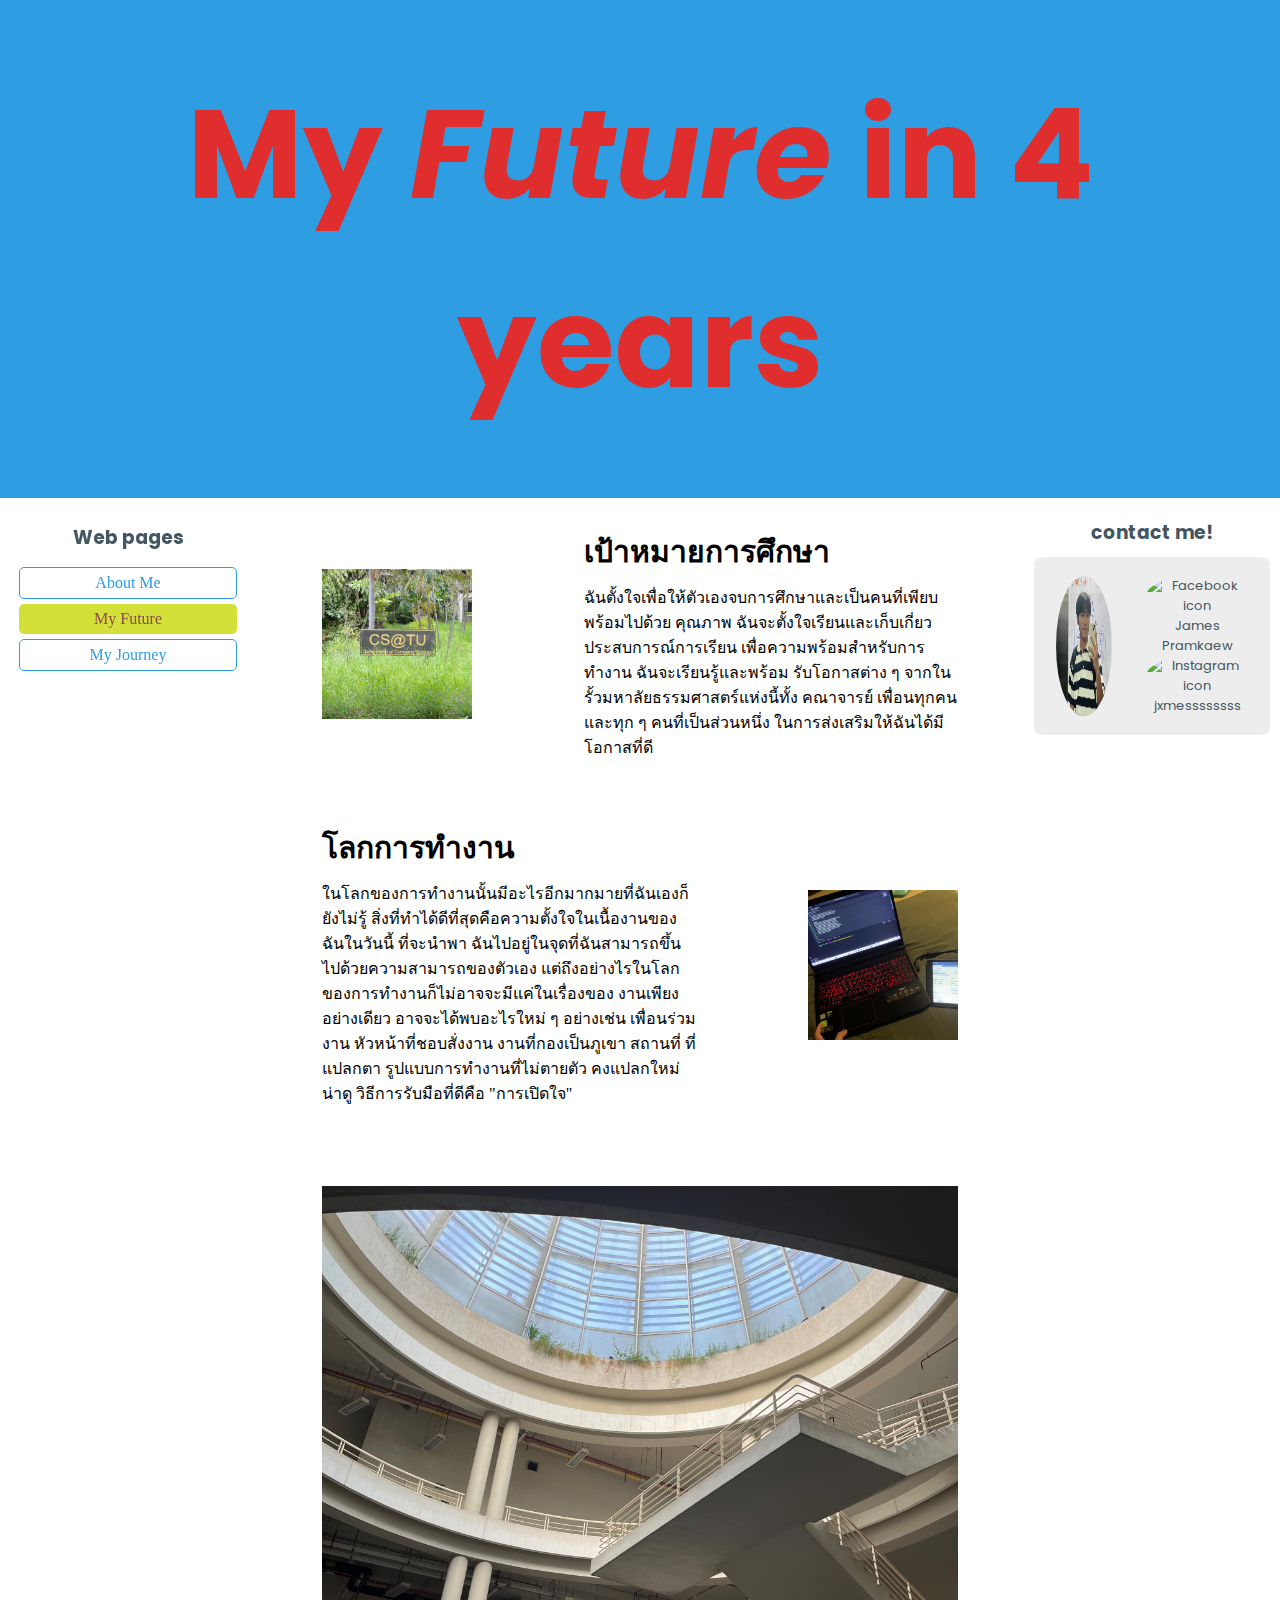
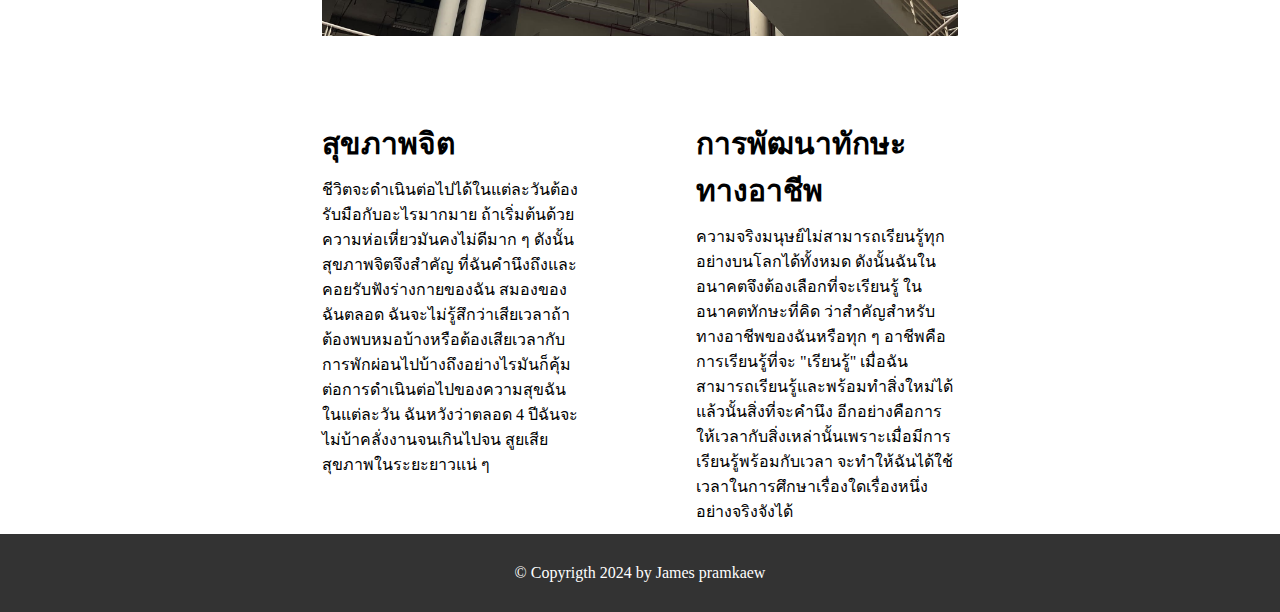
==== commit 7d1f8a24: "Update over all and add photo" ====
--- a/myfuture.html
+++ b/myfuture.html
@@ -96,7 +96,7 @@
     <div class="etc">
         <h3>contact me!</h3>
         <div class="etc-con">
-            <img src="resources/me.jpg" alt="Me">
+            <img src="resources/me-2.jpg" alt="Me">
             <div class="contact">
                 <a href="https://www.facebook.com/profile.php?id=100005479028654&locale=th_TH" target="_blank">
                     <img src="https://upload.wikimedia.org/wikipedia/commons/thumb/0/05/Facebook_Logo_%282019%29.png/800px-Facebook_Logo_%282019%29.png" alt="Facebook icon"><p>James Pramkaew</p>
--- a/mystyle.css
+++ b/mystyle.css
@@ -1,4 +1,5 @@
 @import url('https://fonts.googleapis.com/css2?family=Poppins:ital,wght@0,100;0,200;0,300;0,400;0,500;0,600;0,700;0,800;0,900;1,100;1,200;1,300;1,400;1,500;1,600;1,700;1,800;1,900&display=swap');
+@import url('https://fonts.googleapis.com/css2?family=Unna:ital,wght@0,400;0,700;1,400;1,700&display=swap');
 
 * {
     padding: 0;
@@ -11,13 +12,18 @@
     width: 100%;
 }
 
+header p {
+    font-family: "Poppins";
+    font-size: 28px;
+} 
+
 .header_ft {
     background-color: #2F9DE1;
     text-align: center;
 }
 
 .header_ft h1 {
-    font-family: Poppins;
+    font-family: "Poppins";
     font-size: 126px;
     color: #E02D2E;
 }
@@ -25,12 +31,13 @@
 .pages {
     /* border: solid blue; */
     padding: 10px;
+    margin-top: 10px;
     width: 20%;
     float: left;
 }
 
 .pages h3 {
-    font-family: Poppins;
+    font-family: "Poppins";
     color: #445661;
     text-align: center;
     margin-bottom: 10px;
@@ -72,8 +79,70 @@
 article {
     /* border: solid green; */
     padding: 10px;
+    margin-top: 20px;
     width: 60%;
     float: left;
+}
+
+.article-word {
+    font-family: "Unna" , serif;
+    text-align: center;
+    padding: 8rem 0;
+}
+
+.article-word p {
+    font-family: "Unna" , serif;
+    font-size: 38px;
+}
+
+.article-con-1 {
+    display: flex;
+    justify-content: space-around;
+    padding: 4% 4%;
+    align-items: center;
+    background-color: #ededed;
+    border-radius: 8px;
+}
+
+.article-con-1 div h3 {
+    font-family: "Poppins";
+    color: #445661;
+    font-size: 30px;
+    margin-bottom: 10px;
+}
+
+.article-con-1 div {
+    width: 40%;
+}
+
+.article-con-1 div p {
+    font-family: "Poppins";
+}
+
+.article-img img {
+    width: 56%;
+}
+
+.article-con-2 {
+    display: flex;
+    justify-content: space-around;
+    padding: 4% 4%;
+    align-items: center;
+}
+
+.article-con-2 div {
+    width: 40%;
+}
+
+.article-con-2 div h3 {
+    font-family: "Poppins";
+    color: #445661;
+    font-size: 30px;
+    margin-bottom: 10px;
+}
+
+.article-con-2 div p {
+    font-family: "Poppins";
 }
 
 .con-1 {
@@ -145,7 +214,6 @@
 .con-34 {
     display: flex;
     justify-content: space-around;
-    /* border: solid orange; */
     margin-top: 5rem;
 }
 
@@ -154,35 +222,43 @@
     width: 20%;
     float: left;
     text-align: center;
+    /* border: solid red; */
 }
 
 .etc h3 {
     margin: 10px 0;
-    font-family: Poppins;
+    font-family: "Poppins";
     color: #445661;
 }
 
 .etc img {
-    width: 28%;
+    width: 25%;
     border-radius: 100%;
 }
 
 .etc-con {
-    padding: 20px;
-    display: flex;
-    justify-content: space-around;
-    border: 2px solid #616044;
+    display: flex;
+    justify-content: space-around;
+    padding: 8% 2%;
+    background-color: #ededed;
     border-radius: 8px;
+    /* border: solid green; */
 }
 
 .contact img {
-    width: 15%;
+    width: 10%;
 }
 
 .contact {
-    /* border: solid red; */
-    width: 40%;
-    text-align: center;
+    width: 45%;
+    text-align: center;
+}
+
+.contact a {
+    text-decoration: none;
+    color: #445661;
+    font-family: "Poppins";
+    font-size: 13px;
 }
 
 footer {
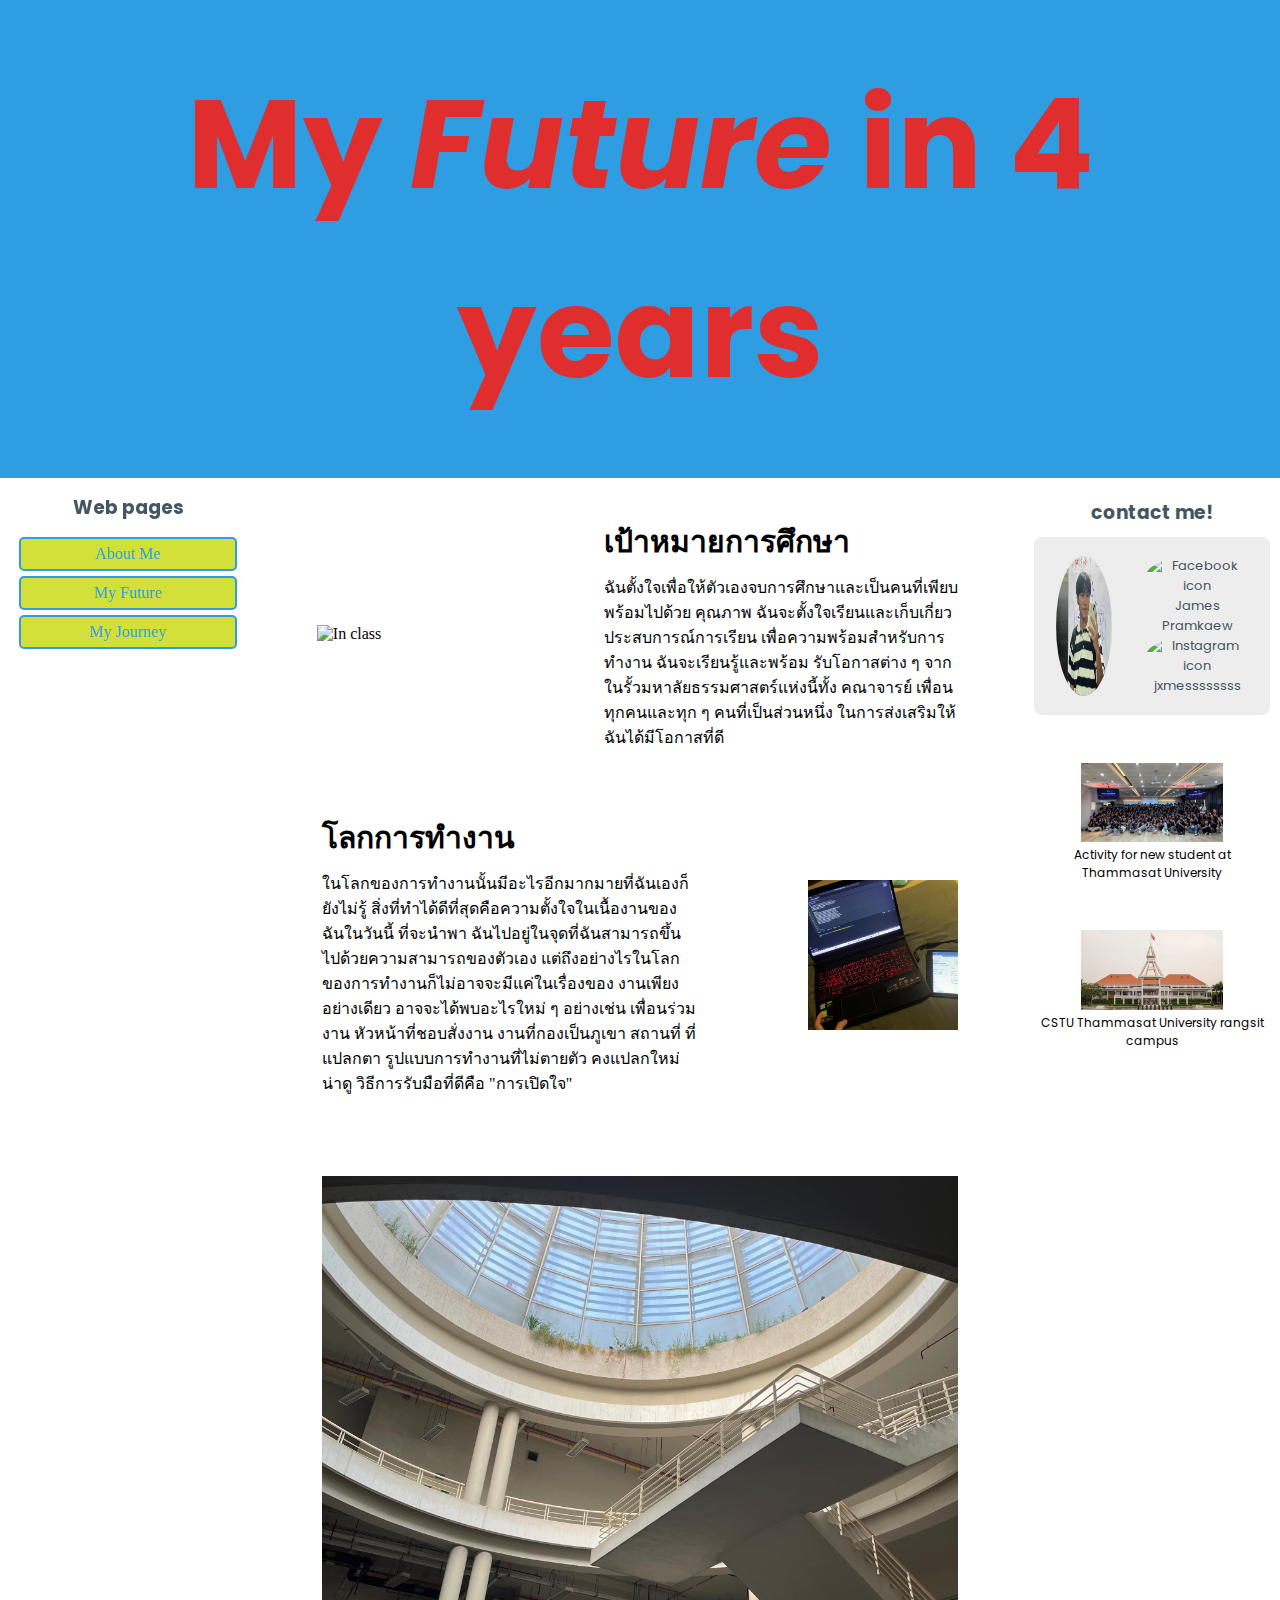
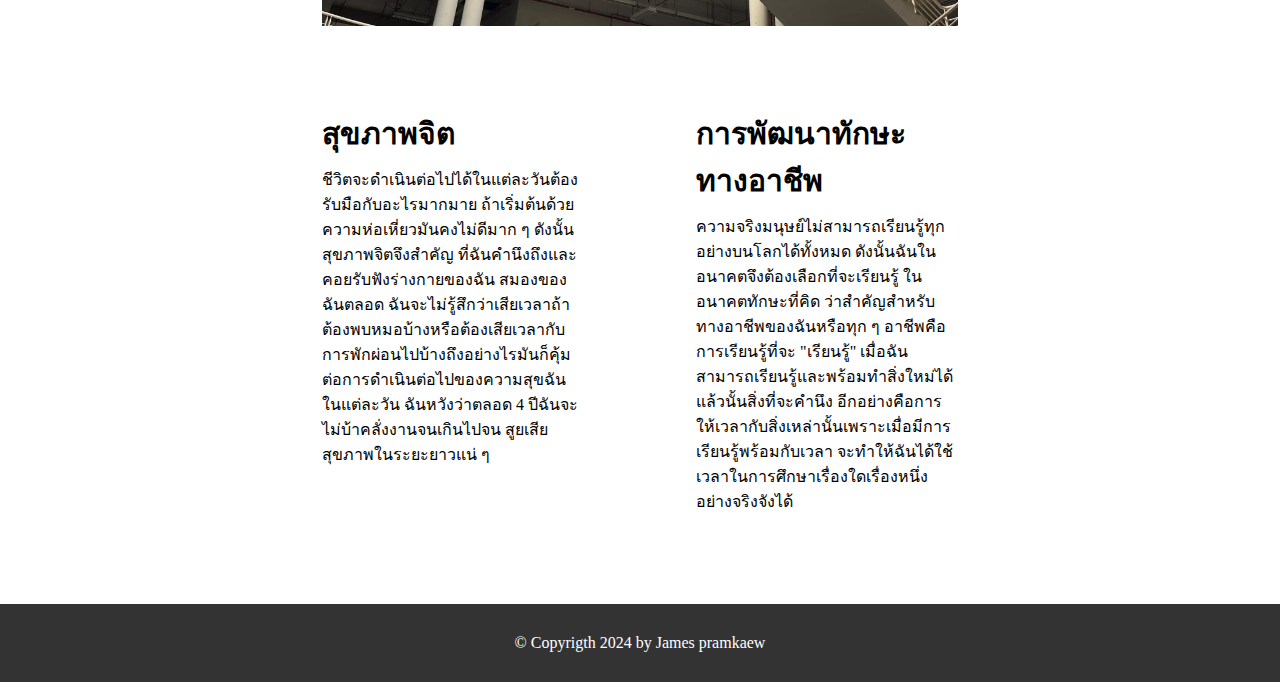
==== commit 122131cd: "Update over all" ====
--- a/myfuture.html
+++ b/myfuture.html
@@ -20,7 +20,7 @@
             <h3>Web pages</h3>
             <div>
                 <a href="index.html" class="button">About Me</a>
-                <a href="myfuture.html" id="here">My Future</a>
+                <a href="myfuture.html" class="button">My Future</a>
                 <a href="myjourney.html" class="button">My Journey</a>
             </div>
         </div>
@@ -31,7 +31,7 @@
     <article>
         <div class="container">
             <div class="con-1">
-                <img src="resources/cstu_sign.jpg" alt="CSTU sign">
+                <img src="resources/class-2.jpg" alt="In class ">
                 <div class="con-1-info">
                     <h3>เป้าหมายการศึกษา</h3>
                     <p>ฉันตั้งใจเพื่อให้ตัวเองจบการศึกษาและเป็นคนที่เพียบพร้อมไปด้วย
@@ -106,6 +106,18 @@
                 </a>
             </div>
         </div>
+
+        <div class="etc-con-info">
+            <div class="etc-con-img">
+                <img src="resources/Activity.JPG" alt="Activity for new student at Thammasat University">
+                <p>Activity for new student at Thammasat University</p>
+            </div>
+            
+            <div class="etc-con-img">
+                <img src="resources/cstu-campus.jpg" alt="CSTU Thammasat University rangsit campus">
+                <p>CSTU Thammasat University rangsit campus</p>
+            </div>
+        </div>
     </div>
     <!-- ads or etc section -->
 
--- a/mystyle.css
+++ b/mystyle.css
@@ -8,7 +8,7 @@
 }
 
 header {
-    padding: 60px;
+    padding: 50px;
     width: 100%;
 }
 
@@ -29,11 +29,10 @@
 }
 
 .pages {
-    /* border: solid blue; */
     padding: 10px;
-    margin-top: 10px;
     width: 20%;
     float: left;
+    height: 1024px;
 }
 
 .pages h3 {
@@ -46,7 +45,7 @@
 .pages-con {
     padding: 2% 4%;
     position: sticky;
-    top: 0px;
+    top: 0;
 }
 
 .button {
@@ -58,12 +57,12 @@
     clear: both;
     color: #2F9DE1;
     text-align: center;
-    /* background-color: #D4E03A; */
-    border: 1.8px solid #2F9DE1;
+    background-color: #D4E03A;
+    border: 2px solid #2F9DE1;
     border-radius: 5px;
 }
 
-#here {
+/* #here {
     text-decoration: none;
     margin-top: 5px;
     padding: 6px 0;
@@ -74,12 +73,11 @@
     text-align: center;
     background-color: #D4E03A;
     border-radius: 5px;
-}
+} */
 
 article {
     /* border: solid green; */
     padding: 10px;
-    margin-top: 20px;
     width: 60%;
     float: left;
 }
@@ -96,6 +94,32 @@
 }
 
 .article-con-1 {
+    display: flex;
+    justify-content: space-around;
+    padding: 4% 4%;
+    align-items: center;
+}
+
+.article-con-1 div h3 {
+    font-family: "Poppins";
+    color: #445661;
+    font-size: 30px;
+    margin-bottom: 10px;
+}
+
+.article-con-1 div {
+    width: 40%;
+}
+
+.article-con-1 div p {
+    font-family: "Poppins";
+}
+
+.article-img img {
+    width: 56%;
+}
+
+.article-con-2 {
     display: flex;
     justify-content: space-around;
     padding: 4% 4%;
@@ -104,32 +128,6 @@
     border-radius: 8px;
 }
 
-.article-con-1 div h3 {
-    font-family: "Poppins";
-    color: #445661;
-    font-size: 30px;
-    margin-bottom: 10px;
-}
-
-.article-con-1 div {
-    width: 40%;
-}
-
-.article-con-1 div p {
-    font-family: "Poppins";
-}
-
-.article-img img {
-    width: 56%;
-}
-
-.article-con-2 {
-    display: flex;
-    justify-content: space-around;
-    padding: 4% 4%;
-    align-items: center;
-}
-
 .article-con-2 div {
     width: 40%;
 }
@@ -149,10 +147,12 @@
     display: flex;
     justify-content: space-around;
     align-items: center;
+    margin-top: 30px;
+    padding: 0 2%;
 }
 
 .con-1 img {
-    width: 20%;
+    width: 30%;
 }
 
 .con-1-info {
@@ -215,6 +215,43 @@
     display: flex;
     justify-content: space-around;
     margin-top: 5rem;
+    margin-bottom: 5rem;
+}
+
+.article-myjoruney-1 {
+    /* border: solid red; */
+    display: flex;
+    justify-content: space-around;
+    margin-top: 10px;
+    padding: 6%;
+}
+
+.article-myjoruney-1 h3 {
+    width: 10%;
+    font-family: "Poppins";
+    font-size: 36px;
+    color: #445661;
+}
+
+.article-myjoruney-1 p {
+    width: 40%;
+    font-family: "Poppins";
+}
+
+.article-myjoruney-2 {
+    /* border: solid red; */
+    padding: 8%;
+}
+
+.article-myjoruney-2 h3 {
+    font-family: "Poppins";
+    font-size: 36px;
+    color: #445661;
+}
+
+.article-myjoruney-2 p{
+    /* border: solid red; */
+    margin-top: 2rem;
 }
 
 .etc {
@@ -231,7 +268,7 @@
     color: #445661;
 }
 
-.etc img {
+.etc-con img {
     width: 25%;
     border-radius: 100%;
 }
@@ -259,6 +296,24 @@
     color: #445661;
     font-family: "Poppins";
     font-size: 13px;
+}
+
+.etc-con-info {
+    margin-top: 1rem;
+    text-align: center;
+}
+
+.etc-con-img {
+    margin-top: 3rem;
+}
+
+.etc-con-img p {
+    font-family: "Poppins";
+    font-size: 12px;
+}
+
+.etc-con-img img {
+    width: 60%;
 }
 
 footer {
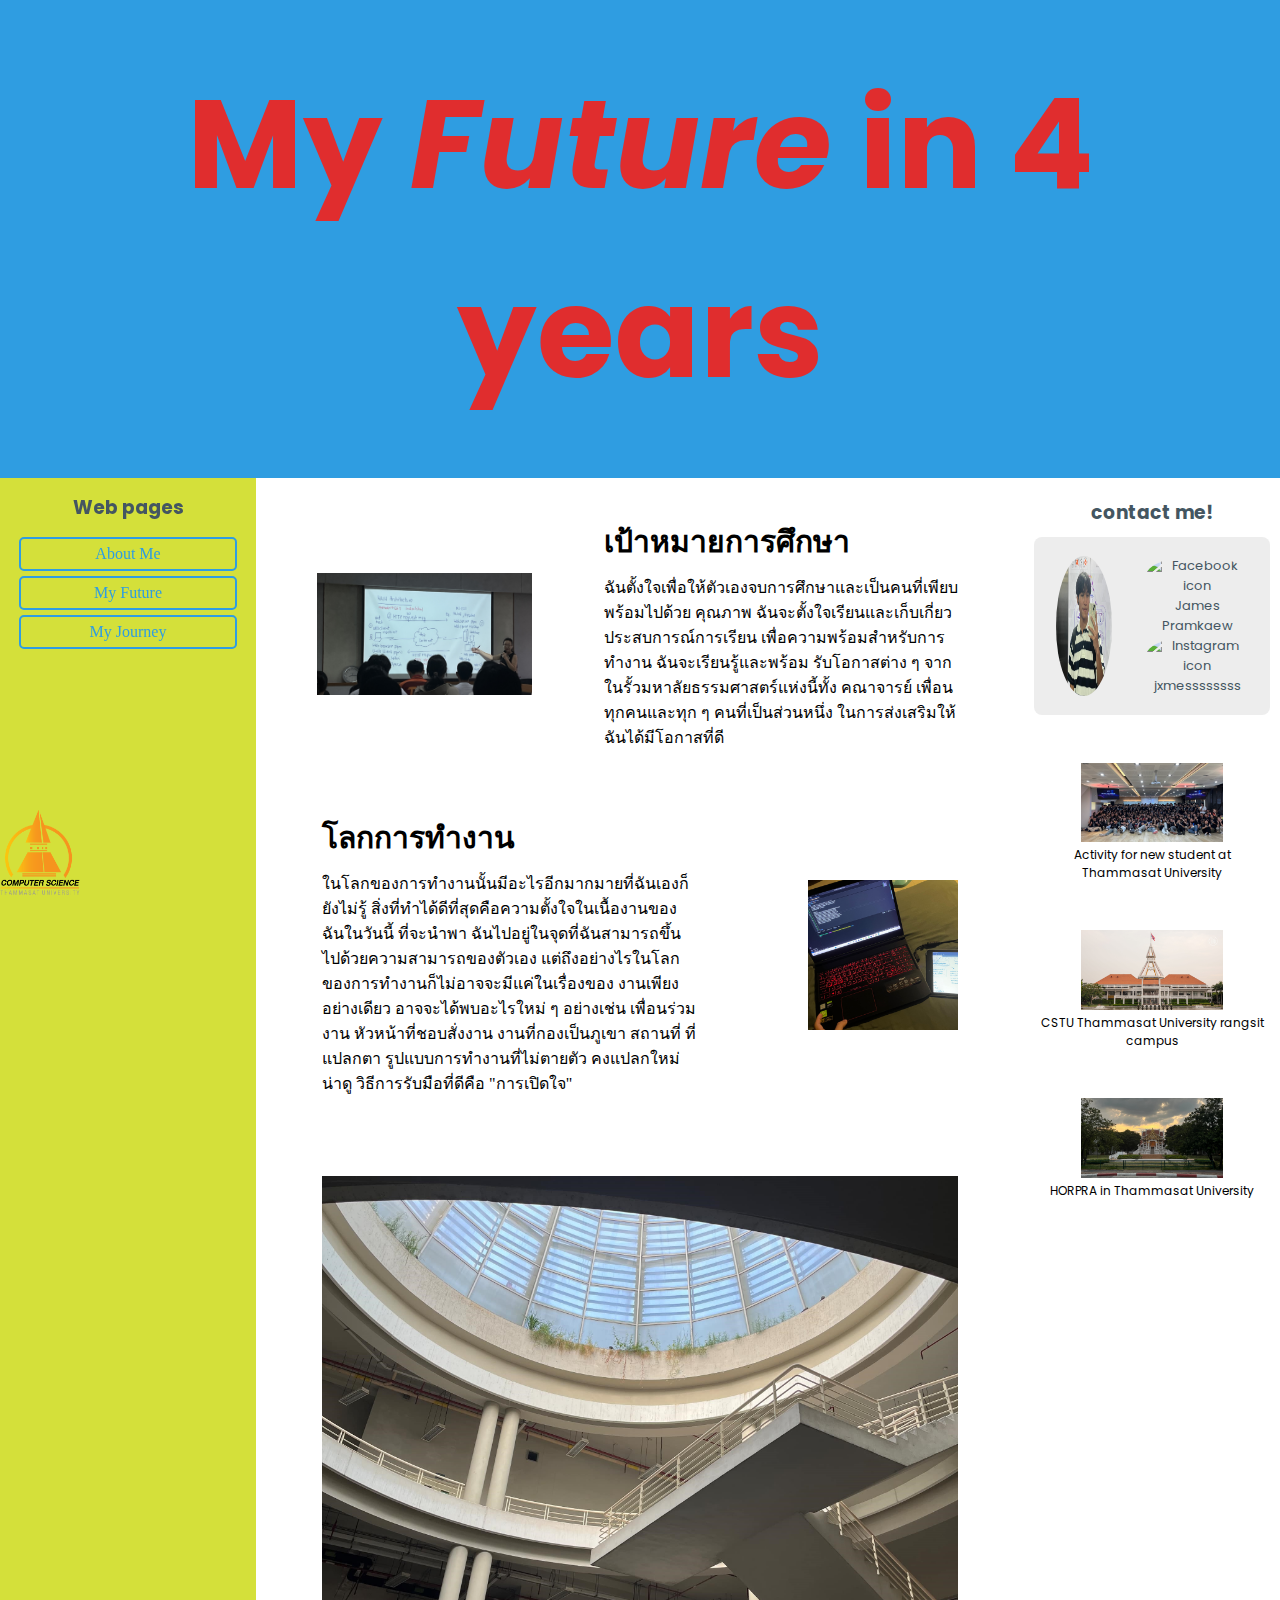
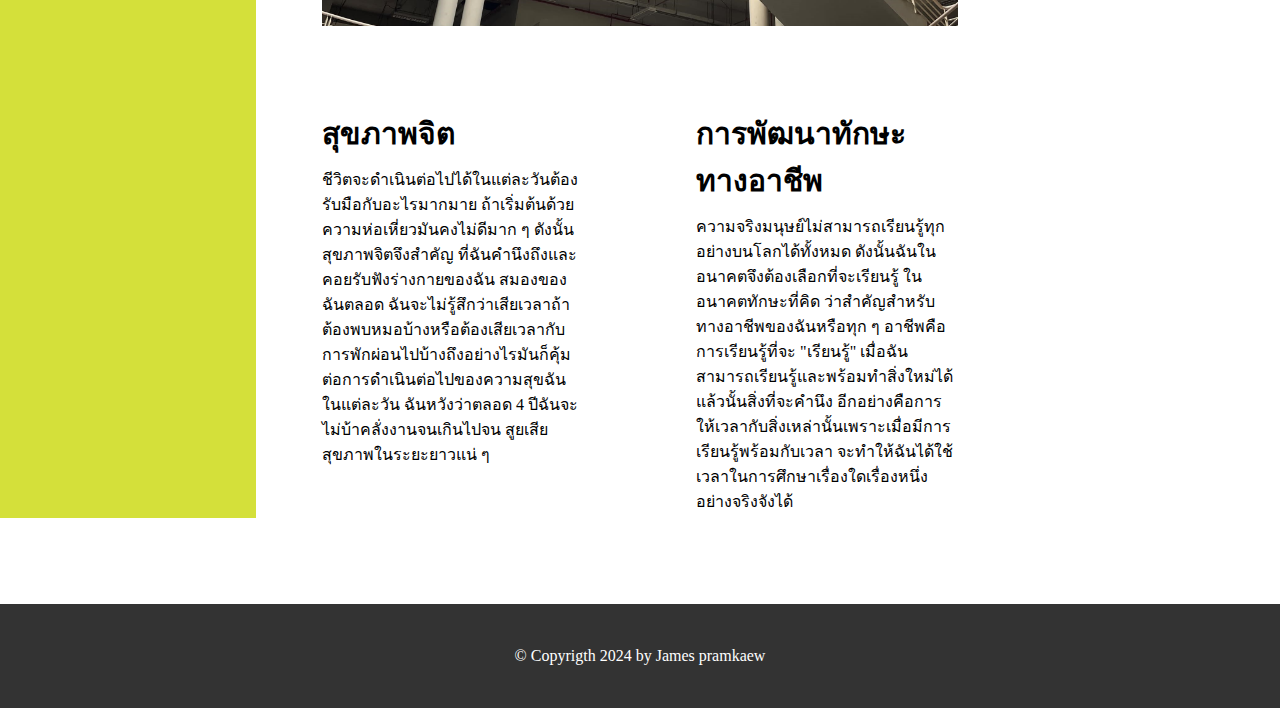
==== commit 0ec1722a: "Update Changing and modified All file, Having add video and decorattion" ====
--- a/myfuture.html
+++ b/myfuture.html
@@ -7,6 +7,11 @@
     <link rel="stylesheet" href="mystyle.css">
 </head>
 <body>
+    <!-- logo -->
+    <div class="logo">
+        <img src="resources/CSLogo.png" alt="CSTU logo">
+    </div>
+    <!-- logo -->
 
     <!-- header section -->
     <header class="header_ft">
@@ -30,8 +35,9 @@
     <!-- article section -->
     <article>
         <div class="container">
+
             <div class="con-1">
-                <img src="resources/class-2.jpg" alt="In class ">
+                <img src="resources/Class-2.JPG" alt="In CS100 class ">
                 <div class="con-1-info">
                     <h3>เป้าหมายการศึกษา</h3>
                     <p>ฉันตั้งใจเพื่อให้ตัวเองจบการศึกษาและเป็นคนที่เพียบพร้อมไปด้วย
@@ -118,6 +124,12 @@
                 <p>CSTU Thammasat University rangsit campus</p>
             </div>
         </div>
+
+        <div class="etc-con-img">
+            <img src="resources/horpra.jpg" alt="HORPRA in Thammasat University rangsit campus">
+            <p>HORPRA in Thammasat University</p>
+        </div>
+        
     </div>
     <!-- ads or etc section -->
 
--- a/mystyle.css
+++ b/mystyle.css
@@ -7,6 +7,17 @@
     box-sizing: border-box;
 }
 
+.logo {
+    position: fixed;
+    left: 0;
+    bottom: 0;
+    width: 10px;
+}
+
+.logo img {
+    width: 80px;
+}
+
 header {
     padding: 50px;
     width: 100%;
@@ -32,7 +43,8 @@
     padding: 10px;
     width: 20%;
     float: left;
-    height: 1024px;
+    height: 1640px;
+    background-color: #D4E03A;
 }
 
 .pages h3 {
@@ -62,21 +74,7 @@
     border-radius: 5px;
 }
 
-/* #here {
-    text-decoration: none;
-    margin-top: 5px;
-    padding: 6px 0;
-    width: 100%;
-    float: left;
-    clear: both;
-    color: #8B4A4B;
-    text-align: center;
-    background-color: #D4E03A;
-    border-radius: 5px;
-} */
-
 article {
-    /* border: solid green; */
     padding: 10px;
     width: 60%;
     float: left;
@@ -219,7 +217,6 @@
 }
 
 .article-myjoruney-1 {
-    /* border: solid red; */
     display: flex;
     justify-content: space-around;
     margin-top: 10px;
@@ -238,8 +235,12 @@
     font-family: "Poppins";
 }
 
+.mj-video video {
+    width: 100%;
+    padding: 0 16%;
+}
+
 .article-myjoruney-2 {
-    /* border: solid red; */
     padding: 8%;
 }
 
@@ -250,8 +251,26 @@
 }
 
 .article-myjoruney-2 p{
-    /* border: solid red; */
     margin-top: 2rem;
+}
+
+.article-myjoruney-3 {
+    width: fit-content;
+    margin: 0 auto;
+    margin-bottom: 5rem;
+}
+
+.article-myjoruney-3 p {
+    color: #445661;
+    font-family: "Poppins";
+    font-weight: 600;
+    font-size: 28px;
+}
+
+.mj-list li {
+    color: #445661;
+    font-family: "Poppins";
+    font-size: 28px;
 }
 
 .etc {
@@ -259,7 +278,6 @@
     width: 20%;
     float: left;
     text-align: center;
-    /* border: solid red; */
 }
 
 .etc h3 {
@@ -271,6 +289,7 @@
 .etc-con img {
     width: 25%;
     border-radius: 100%;
+    cursor: zoom-in;
 }
 
 .etc-con {
@@ -279,7 +298,6 @@
     padding: 8% 2%;
     background-color: #ededed;
     border-radius: 8px;
-    /* border: solid green; */
 }
 
 .contact img {
@@ -314,10 +332,11 @@
 
 .etc-con-img img {
     width: 60%;
+    cursor: zoom-in;
 }
 
 footer {
-    padding: 30px;
+    padding: 43px;
     width: 100%;
     clear: both;
     color: #fff;
